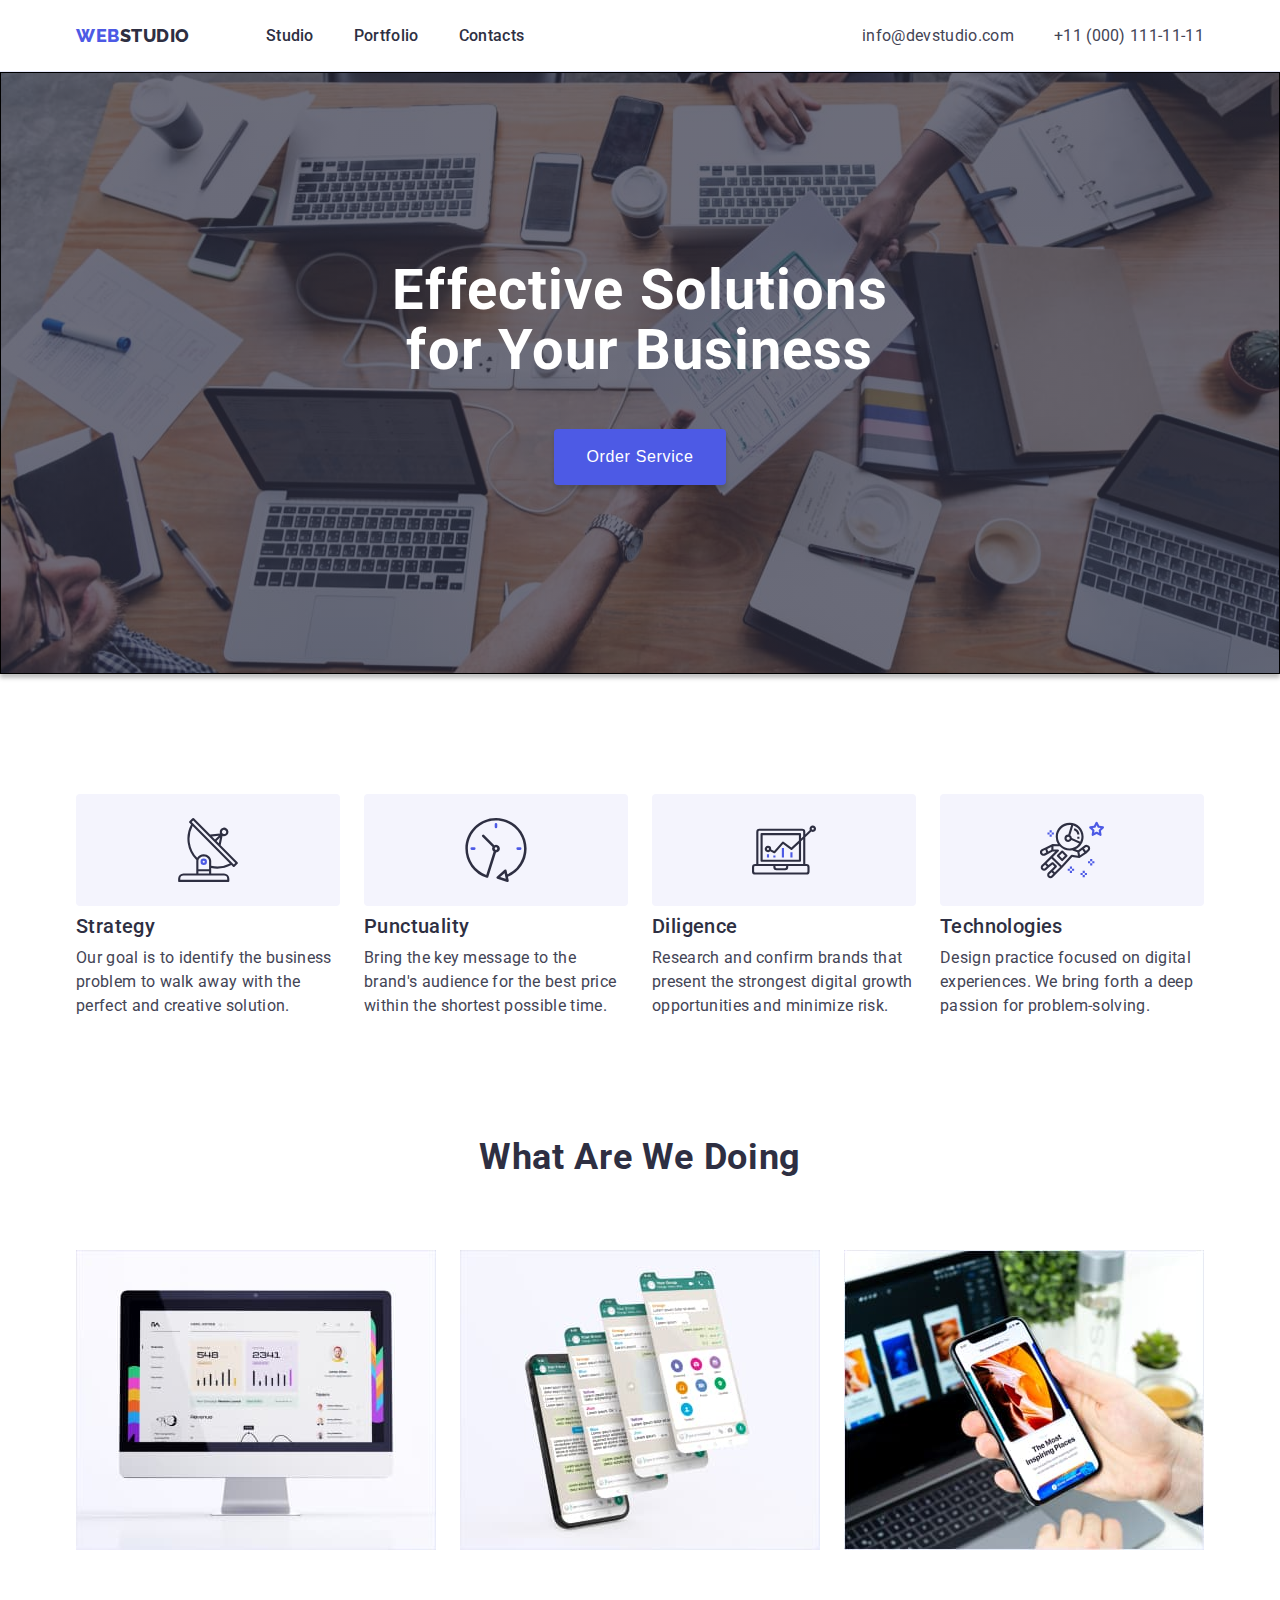
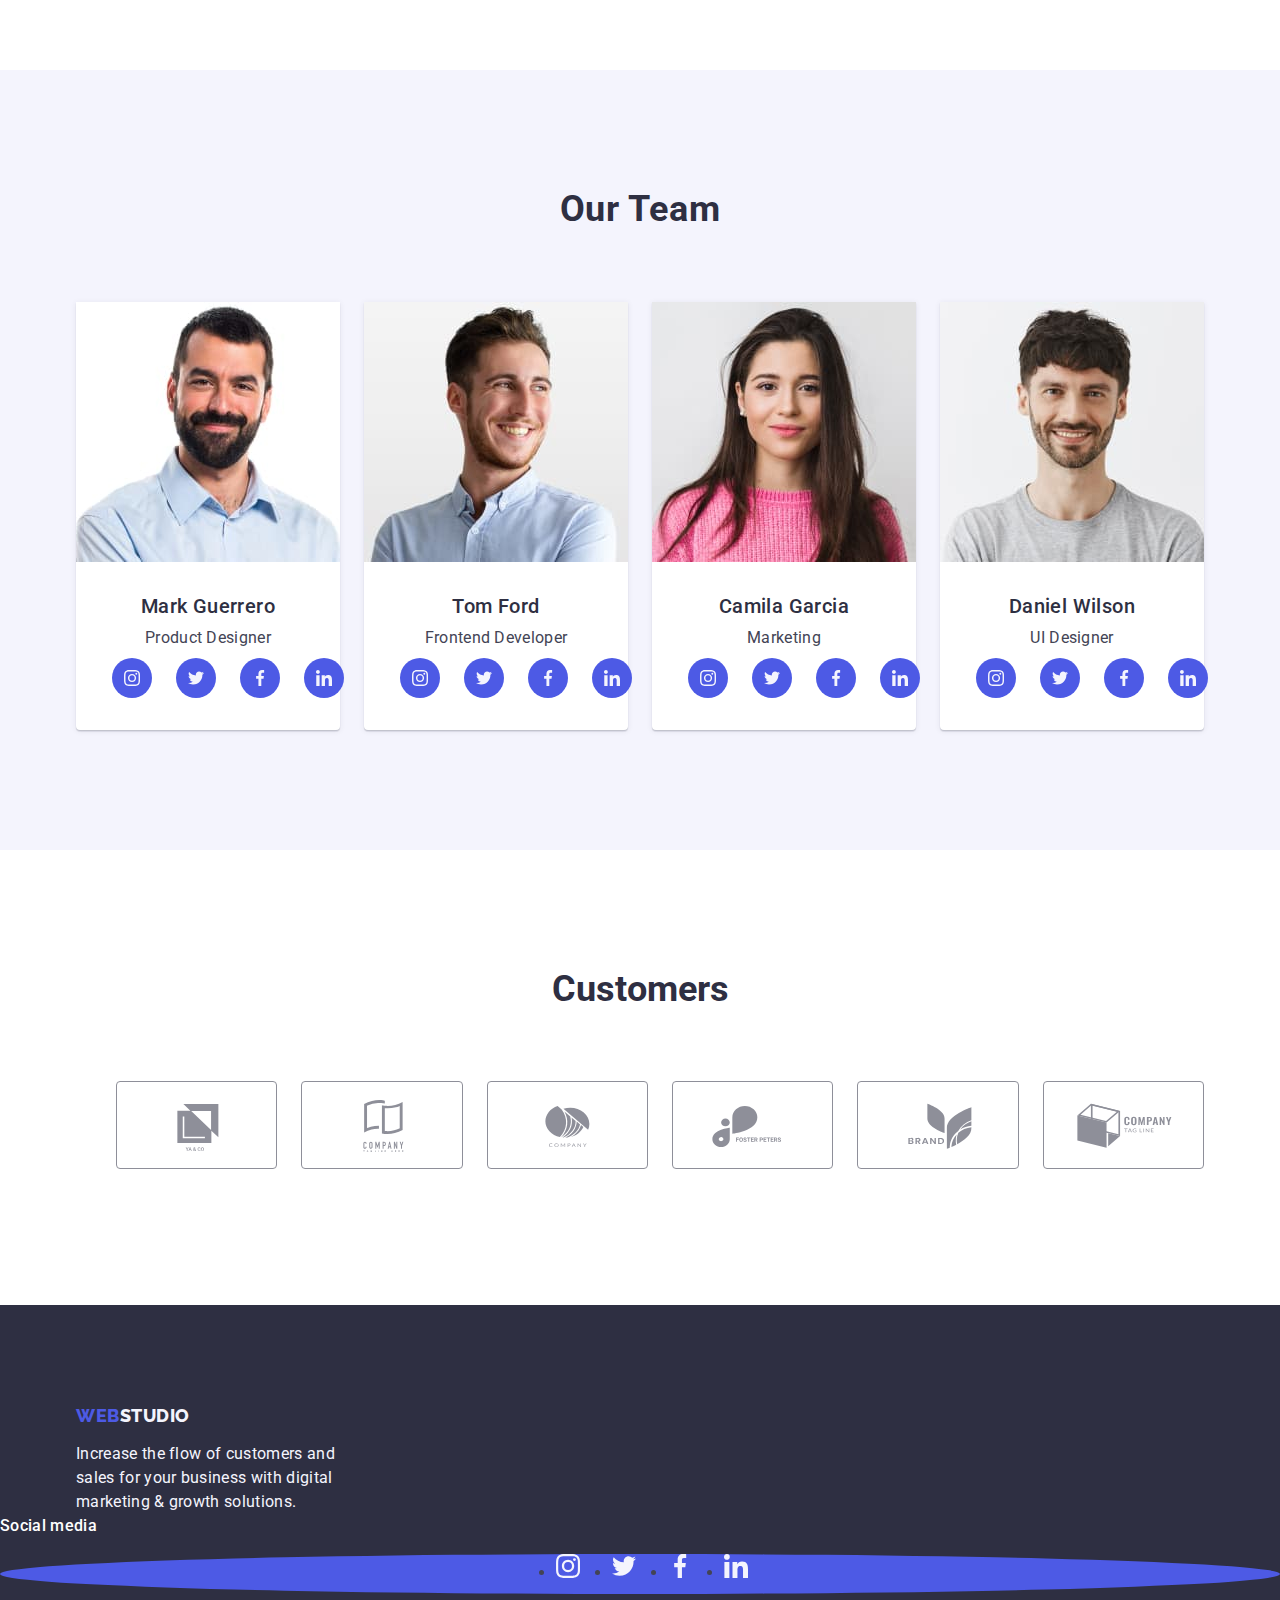
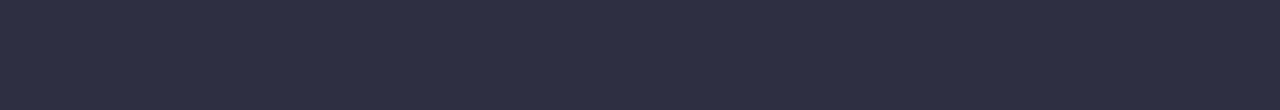
==== index.html @ e54f8798 "upd" ====
<!DOCTYPE html>
<html lang="en">
  <head>
    <meta charset="UTF-8" />
    <meta http-equiv="X-UA-Compatible" content="IE=edge" />
    <meta name="viewport" content="width=device-width, initial-scale=1.0" />
    <title>Document</title>
    <link rel="preconnect" href="https://fonts.googleapis.com" />
    <link rel="preconnect" href="https://fonts.gstatic.com" crossorigin />
    <link
      href="https://fonts.googleapis.com/css2?family=Raleway:wght@800&family=Roboto:wght@400;500;700;900&display=swap"
      rel="stylesheet"
    />
    <!-- Normal -->
    <link
      rel="stylesheet"
      href="https://cdnjs.cloudflare.com/ajax/libs/modern-normalize/1.1.0/modern-normalize.min.css"
    />
    <link rel="stylesheet" href="./css/styles.css" />
  </head>
  <!-- HEADER ! -->
  <body>
    <header class="border-line">
      <div class="header-container container">
        <nav class="nav">
          <a class="logotype link" href="./index.html"
            >Web<span class="addlogocolor">Studio</span></a
          >

          <ul class="list nav-list">
            <li class="menu-item">
              <a class="link item" href="./index.html">Studio</a>
            </li>
            <li class="menu-item">
              <a class="link item" href="./portfolio.html">Portfolio</a>
            </li>
            <li class="menu-item"><a class="link item" href="">Contacts</a></li>
          </ul>
        </nav>

        <address class="adress-list">
          <ul class="list header-contact">
            <li>
              <a href="mailto:info@devstudio.com" class="contact-list link">
                info@devstudio.com</a
              >
            </li>
            <li>
              <a href="tel:+110001111111" class="contact-list link">
                +11 (000) 111-11-11</a
              >
            </li>
          </ul>
        </address>
      </div>
    </header>
<!-- HERO -->
    <main>
      <section class="hero hero-section">
        <div class="container">
          <h1 class="title">Effective Solutions for Your Business</h1>
          <button class="btn-link" type="button">Order Service</button>
        </div>
      </section>

      <section class="section">
        <div class="container">
          <h2 hidden class="peculiarities">Особливості</h2>
          <ul class="list four-text">
            <li class="content-list-item">
              <div class="pecu-icon">
                <svg width="64" height="64">
                  <use href="./images/icons.svg#icon-antenna"></use>
                </svg>
              </div>
              <h3 class="content">Strategy</h3>
              <p class="information-content">
                Our goal is to identify the business problem to walk away with
                the perfect and creative solution.
              </p>
            </li>
            <li class="content-list-item">
              <div class="pecu-icon">
                <svg width="64" height="64">
                  <use href="./images/icons.svg#icon-clock"></use>
                </svg>
              </div>
              <h3 class="content">Punctuality</h3>
              <p class="information-content">
                Bring the key message to the brand's audience for the best price
                within the shortest possible time.
              </p>
            </li>
            <li class="content-list-item">
              <div class="pecu-icon">
                <svg width="64" height="64">
                  <use href="./images/icons.svg#icon-diagram"></use>
                </svg>
              </div>
              <h3 class="content">Diligence</h3>
              <p class="information-content">
                Research and confirm brands that present the strongest digital
                growth opportunities and minimize risk.
              </p>
            </li>
            <li class="content-list-item">
              <div class="pecu-icon">
                <svg width="64" height="64">
                  <use href="./images/icons.svg#icon-astronaut"></use>
                </svg>
              </div>
              <h3 class="content">Technologies</h3>
              <p class="information-content">
                Design practice focused on digital experiences. We bring forth a
                deep passion for problem-solving.
              </p>
            </li>
          </ul>
        </div>
      </section>
      <section class="section what-section">
        <div class="container">
          <h2 class="addheader">What are we doing</h2>
          <ul class="list images-what">
            <li class="what-content">
              <img
                src="./images/photo1.jpg"
                width="360"
                height="300"
                alt="Computer"
              />
            </li>
            <li class="what-content">
              <img
                src="./images/photo2.jpg"
                alt="Phone"
                width="360"
                height="300"
              />
            </li>

            <li class="what-content">
              <img
                src="./images/photo3.jpg"
                alt="Notebook"
                width="360"
                height="300"
              />
            </li>
          </ul>
        </div>
      </section>
<!-- TEAM MEMBERS -->
      <section class="team-back section">
        <div class="container">
          <h2 class="addheader-team">Our Team</h2>
          <ul class="list back">
            <li class="back-white">
              <img
                src="./images/markguerrero.jpg"
                alt="Mark Guerrero"
                width="264"
                height="260"
              />
              <div class="team-content">
                <h3 class="ourteam-content">Mark Guerrero</h3>
                <p class="work-content">Product Designer</p>
                <ul class="socials">
                <li class="socials-item">
                  <a class="socials-link link" href="" aria-label="instagram icon">
                  <svg class="socials-icon" width="16" height="16">
                    <use href="./images/icons.svg#icon-instagram"></use>
                  </svg>
                  </a></li>
                <li class="socials-item">
                  <a class="socials-link link" href="" aria-label="twitter-icon">
                  <svg class="socials-icon" width="16" height="16">
                    <use href="./images/icons.svg#icon-twitter"></use>
                  </svg>
                </a></li>

                <li class="socials-item">
                  <a class="socials-link link" href="" aria-label="facebook-icon">
                  <svg class="socials-icon" width="16" height="16">
                    <use href="./images/icons.svg#icon-facebook"></use>
                  </svg>
                </a></li>

                <li class="socials-item">
                  <a class="socials-link link" href="" aria-label="linkedin-icon">
                  <svg class="socials-icon" width="16" height="16">
                    <use href="./images/icons.svg#icon-linkedin"></use>
                  </svg>
                </a></li>
                
                </ul>
              </div>
            </li>

            <li class="back-white">
              <img
                src="./images/tomford.jpg"
                alt="Tom Ford"
                width="264"
                height="260"
              />
              <div class="team-content">
                <h3 class="ourteam-content">Tom Ford</h3>
                <p class="work-content">Frontend Developer</p>
                <ul class="socials">
                  <li class="socials-item">
                    <a class="socials-link link" href="" aria-label="instagram icon">
                    <svg class="socials-icon" width="16" height="16">
                      <use href="./images/icons.svg#icon-instagram"></use>
                    </svg>
                    </a></li>
                  <li class="socials-item">
                    <a class="socials-link link" href="" aria-label="twitter-icon">
                    <svg class="socials-icon" width="16" height="16">
                      <use href="../images/icons.svg#icon-twitter"></use>
                    </svg>
                  </a></li>
  
                  <li class="socials-item">
                    <a class="socials-link link" href="" aria-label="facebook-icon">
                    <svg class="socials-icon" width="16" height="16">
                      <use href="./images/icons.svg#icon-facebook"></use>
                    </svg>
                  </a></li>
  
                  <li class="socials-item">
                    <a class="socials-link link" href="" aria-label="linkedin-icon">
                    <svg class="socials-icon" width="16" height="16">
                      <use href="./images/icons.svg#icon-linkedin"></use>
                    </svg>
                  </a></li>
                  
                  </ul>
              </div>
            </li>
            <li class="back-white">
              <img
                src="./images/camilagarcia.jpg"
                alt="Camila Garcia"
                width="264"
                height="260"
              />
              <div class="team-content">
                <h3 class="ourteam-content">Camila Garcia</h3>
                <p class="work-content">Marketing</p>
                <ul class="socials">
                  <li class="socials-item">
                    <a class="socials-link link" href="" aria-label="instagram icon">
                    <svg class="socials-icon" width="16" height="16">
                      <use href="./images/icons.svg#icon-instagram"></use>
                    </svg>
                    </a></li>
                  <li class="socials-item">
                    <a class="socials-link link" href="" aria-label="twitter-icon">
                    <svg class="socials-icon" width="16" height="16">
                      <use href="./images/icons.svg#icon-twitter"></use>
                    </svg>
                  </a></li>
  
                  <li class="socials-item">
                    <a class="socials-link link" href="" aria-label="facebook-icon">
                    <svg class="socials-icon" width="16" height="16">
                      <use href="./images/icons.svg#icon-facebook"></use>
                    </svg>
                  </a></li>
  
                  <li class="socials-item">
                    <a class="socials-link link" href="" aria-label="linkedin-icon">
                    <svg class="socials-icon" width="16" height="16">
                      <use href="./images/icons.svg#icon-linkedin"></use>
                    </svg>
                  </a></li>
                  
                  </ul>
              </div>
            </li>

            <li class="back-white">
              <img
                src="./images/danielwilson.jpg"
                alt="Daniel Wilson"
                width="264"
                height="260"
              />
              <div class="team-content">
                <h3 class="ourteam-content">Daniel Wilson</h3>
                <p class="work-content">UI Designer</p>
                <ul class="socials">
                  <li class="socials-item">
                    <a class="socials-link link" href="" aria-label="instagram icon">
                    <svg class="socials-icon" width="16" height="16">
                      <use href="./images/icons.svg#icon-instagram"></use>
                    </svg>
                    </a></li>
                  <li class="socials-item">
                    <a class="socials-link link" href="" aria-label="twitter-icon">
                    <svg class="socials-icon" width="16" height="16">
                      <use href="./images/icons.svg#icon-twitter"></use>
                    </svg>
                  </a></li>
  
                  <li class="socials-item">
                    <a class="socials-link link" href="" aria-label="facebook-icon">
                    <svg class="socials-icon" width="16" height="16">
                      <use href="./images/icons.svg#icon-facebook"></use>
                    </svg>
                  </a></li>
  
                  <li class="socials-item">
                    <a class="socials-link link" href="" aria-label="linkedin-icon">
                    <svg class="socials-icon" width="16" height="16">
                      <use href="./images/icons.svg#icon-linkedin"></use>
                    </svg>
                  </a></li>
                  
                  </ul>
              </div>
            </li>
          </ul>
        </div>
      </section>
      <section class="section">
<div class="container">
<h2 class="cust-content">Customers</h2>
<ul class="cust-clients">
  <li class="cust-list">
    <a class="cust-link" href="">
      <svg class="cust-svg" width="104" height="56">
        <use href="./images/icons.svg#icon-Logo"></use>
      </svg>
    </a>
  </li>

  <li class="cust-list">
    <a class="cust-link" href="">
      <svg class="cust-svg" width="104" height="56">
        <use href="./images/icons.svg#icon-Logo-1"></use>
      </svg>
    </a>
  </li>

  <li class="cust-list">
    <a class="cust-link" href="">
      <svg class="cust-svg" width="104" height="56">
        <use href="./images/icons.svg#icon-Logo-2"></use>
      </svg>
    </a>
  </li>

  <li class="cust-list">
    <a class="cust-link" href="">
      <svg class="cust-svg" width="104" height="56">
        <use href="./images/icons.svg#icon-Logo-3"></use>
      </svg>
    </a>
  </li>

  <li class="cust-list">
    <a class="cust-link" href="">
      <svg class="cust-svg" width="104" height="56">
        <use href="./images/icons.svg#icon-Logo-4"></use>
      </svg>
    </a>
  </li>

  <li class="cust-list">
    <a class="cust-link" href="">
      <svg class="cust-svg" width="104" height="56">
        <use href="./images/icons.svg#icon-Logo-5"></use>
      </svg>
    </a>
  </li>



</ul>

</div>
      </section>
    </main>
    <footer class="background-color section">
      <div class="footer container">
        <a class="footer-link link" href="./index.html"
          >Web<span class="footer-backcolor">Studio</span></a
        >
        <p class="footer-text">
          Increase the flow of customers and sales for your business with
          digital marketing & growth solutions.
        </p>
      
      </div>
      <div>
        <p class="footer-social">Social media</p>
        <ul class="footer-icons-list">
          <li class="footer-icons">
            <a href="footer-icons-link"></a>
            <svg class="footer-svg" width="24" height="24">
              <use href="./images/icons.svg#icon-instagram"></use>
            </svg>
          </li>

          <li class="footer-icons">
            <a href="footer-icons-link"></a>
            <svg class="footer-svg" width="24" height="24">
              <use href="./images/icons.svg#icon-twitter"></use>
            </svg>
          </li>

          <li class="footer-icons">
            <a href="footer-icons-link"></a>
            <svg class="footer-svg" width="24" height="24">
              <use href="./images/icons.svg#icon-facebook"></use>
            </svg>
          </li>

          <li class="footer-icons">
            <a href="footer-icons-link"></a>
            <svg class="footer-svg" width="24" height="24">
              <use href="./images/icons.svg#icon-linkedin"></use>
            </svg>
          </li>


        </ul>
      </div>
    </footer>
  </body>
</html>
---- css/styles.css ----
:root {
  --primary-text-color: #434455;
  --secondary-text-color: #4d5ae5;
  --tittle-text-color: #2e2f42;
  --accent-color: #404bbf;
  --background-color: #ffffff;
  --background-dop-color: #f4f4fd;
  --borders: #e7e9fc;
  --customers: #afb1b8;
}
/* Reset styles */
h1,
h2,
h3,
h4,
h5,
h6,
p {
  margin-top: 0;
  margin-bottom: 0;
}
.container {
  width: 1158px;
  margin-left: auto;
  margin-right: auto;

  /* outline: 2px solid orange;
    outline-offset: -2px; */
  padding-left: 15px;
  padding-right: 15px;
}

.list {
  list-style: none;
  margin: 0;
  padding: 0;
}
/* Reset end */

/* HEADER ! ! ! */

.border-line {
  height: 72px;
  border-bottom: 1px solid var(--borders);
  box-shadow: 0px 2px 1px rgba(46, 47, 66, 0.08), 0px 1px 1px rgba(46, 47, 66, 0.16), 0px 1px 6px rgba(46, 47, 66, 0.08);
}
.adress-list {
  font-style: normal;
  margin-left: auto;
}

.header-contact {
  display: flex;
  gap: 40px;
}

.list:hover,
.list:focus {
  color: var(--accent-color);
}
.item:hover,
.item:focus {
  color: var(--accent-color);
}

.link {
  text-decoration: none;
}

.contact-list:hover,
.contact-list:focus {
  color: var(--accent-color);
}

.logotype {
  font-family: 'Raleway', sans-serif;
  font-weight: 800;
  font-size: 18px;
  line-height: 1.17;
  display: flex;
  align-items: center;
  letter-spacing: 0.03em;
  text-transform: uppercase;
  color: var(--secondary-text-color);
  margin-left: auto;
  margin-right: 76px;
}

.nav {
  display: flex;
  align-items: center;
}
.nav-list {
  display: flex;
  /* gap: 40px; */
}
.addlogocolor {
  font-family: 'Raleway', sans-serif;
  font-weight: 800;
  font-size: 18px;
  line-height: 1.17;
  display: flex;
  align-items: center;
  letter-spacing: 0.03em;
  text-transform: uppercase;
  color: var(--tittle-text-color);
}

.menu-item:not(:last-child) {
  margin-right: 40px;
}

.item {
  display: block;
  padding-top: 24px;
  padding-bottom: 24px;

  font-family: 'Roboto', sans-serif;
  font-weight: 500;
  font-size: 16px;
  line-height: 1.5;
  letter-spacing: 0.02em;
  color: var(--tittle-text-color);
}
.contact-list {
  display: block;
  padding-top: 24px;
  padding-bottom: 24px;

  font-family: 'Roboto', sans-serif;
  font-style: normal;
  font-weight: 400;
  font-size: 16px;
  line-height: 1.5;
  letter-spacing: 0.02em;
  color: var(--primary-text-color);
}

.header-container {
  display: flex;
  align-items: center;
}

/* HEROOO! ! !  */

.section {
  padding-top: 120px;
  padding-bottom: 120px;
}

body {
  font-family: 'Roboto', sans-serif;
  color: var(--primary-text-color);
  background-color: var(--background-color);
}
.hero-section {
   
}
.hero {
  /* padding-bottom: 188px;
  padding-top: 188px; */
  padding: 188px 0;
  background-color: var(--tittle-text-color);
  border: 1px solid #000000;
  box-shadow: 0px 4px 4px rgba(0, 0, 0, 0.25);


  background-size: cover;
  background-position: center;
  background-repeat: no-repeat;
  max-width: 1440px;
  margin-left: auto;
  margin-right: auto;
  background: linear-gradient(rgba(46, 47, 66, 0.7), rgba(46, 47, 66, 0.7))
,
url(../images/people-office.jpg);
}

.title {
  font-size: 56px;
  line-height: 1.07;
  letter-spacing: 0.02em;

  color: var(--background-color);
  text-align: center;
  max-width: 496px;
  margin-left: auto;
  margin-right: auto;
  /* padding-top: 188px; */
  margin-bottom: 48px;
}
.btn-link {
  font-family: sans-serif;
  font-weight: 500;
  font-size: 16px;
  line-height: 1.5;
  display: block;
  align-items: center;
  letter-spacing: 0.04em;
  color: var(--background-color);
  background: var(--secondary-text-color);
  box-shadow: 0px 4px 4px rgba(0, 0, 0, 0.15);
  border-radius: 4px;
  padding: 16px 32px;
  margin-left: auto;
  margin-right: auto;
  margin-top: 48px;
  height: 56px;
  border: none;
  min-width: 169px;
}

.btn-link:hover,
.btn-link:focus {
  background: var(--accent-color);
}
.btn-link {
  cursor: pointer;
}
/* SECTION ОСОБЛИВОСТІ */
.pecu-icon{
  display: flex;
  align-items: center;
  justify-content: center;
  height: 112px;
  background-color: var(--background-dop-color);
  border-radius: 4px;
  margin-bottom: 8px;
}
img {
  display: block;
}
.content {
  font-family: 'Roboto';
  font-weight: 500;
  font-size: 20px;
  line-height: 1.2;
  letter-spacing: 0.02em;
  color: var(--tittle-text-color);
  margin-bottom: 8px;
}
.four-text {
  display: flex;
  gap: 24px;
}
.information-content {
  font-family: 'Roboto';
  font-weight: 400;
  font-size: 16px;
  line-height: 1.5;
  letter-spacing: 0.02em;
  color: var(--primary-text-color);
}

/* HEADER 2 ! ! ! !  */
.what-section {
  padding-top: 0;
}

.addheader {
  font-family: 'Roboto';
  font-size: 36px;
  line-height: 1.11;
  text-align: center;
  letter-spacing: 0.02em;
  text-transform: capitalize;
  color: var(--tittle-text-color);
  margin-bottom: 72px;
}
.content-list-item {
  flex-basis: calc((100% - 72px) / 4);
}
.what-content {
  flex-basis: calc((100% - 48px) / 3);
}
.images-what {
  display: flex;
  gap: 24px;
  margin-top: 72px;
}

.addheader-team {
  font-family: 'Roboto';
  font-size: 36px;
  line-height: 1.11;
  text-align: center;
  letter-spacing: 0.02em;
  text-transform: capitalize;
  color: var(--tittle-text-color);
  background-color: var(--background-dop-color);
  margin-bottom: 72px;
}
/* OUR TEAM */
.team-back {
  background: var(--background-dop-color);
}
.back {
  gap: 24px;
  display: flex;
  margin-top: 72px;
}
.back-white {
  width: calc((100% - 72px) / 4);
  box-shadow: 0px 1px 6px rgba(46, 47, 66, 0.08),
    0px 1px 1px rgba(46, 47, 66, 0.16), 0px 2px 1px rgba(46, 47, 66, 0.08);
  border-radius: 0px 0px 4px 4px;
  background-color: var(--background-color);
  text-align: center;
}
.photo-back {
  background-color: var(--background-color);
}
.ourteam-content {
  font-family: 'Roboto';
  font-weight: 500;
  font-size: 20px;
  line-height: 1.2;
  align-items: left;
  letter-spacing: 0.02em;
  color: var(--tittle-text-color);
  margin-bottom: 8px;
  text-align: center;
}

.team-content {

  padding: 32px 0;
  border-radius: 0px 0px 4px 4px;
}

.work-content {
  font-family: 'Roboto';
  font-size: 16px;
  line-height: 1.5;
  text-align: left;
  letter-spacing: 0.02em;
  color: var(--primary-text-color);

  text-align: center;
  margin-bottom: 8px;
}
.socials{
  display: flex;
  justify-content: center;
  gap: 24px;
  list-style: none;
}
.social-items{
  width: 40px;
  height: 40px;
}
.social-icons{
  width: 16px;
  height: 16px;
}
.socials-link{
  display: flex;
  width: 40px;
  height: 40px;

  background-color: var(--secondary-text-color);
  border-radius: 50%;
  justify-content: center;
  align-items: center;
}
.socials-link:hover,
.socials-link:focus{
 background-color: var(--accent-color);
}
.cust-content{
  text-align: center;
  font-size: 36px;
  line-height: 1.1;
  color: var(--tittle-text-color);
  margin-bottom: 72px;
}
.cust-clients{
  list-style: none;
  display: flex;
  gap: 24px;
}
.cust-list{
  width: calc((100% - 120px) / 6);
  height: 88px;
}
.cust-link{
  width: 100%;
  height: 100%;
  border: 1px solid #8e8f99;
  border-radius: 4px;
  display: flex;
  align-items: center;
  justify-content: center;
  color: var(--customers);
}
.cust-link:hover{
  border-color: #404bbf;
  color: #404bbf;
}
.cust-link:focus{
  border-color: #404bbf;
  color: #404bbf;
}
.cust-svg{
  fill: currentColor;
}

/* FOOTER */
.footer {
  /* display: flex;
  align-items: baseline;
  margin-right: 120px; */
  margin-top: 0;
  margin-bottom: 0;
}
.footer-link {
  display: inline-block;
  font-family: 'Raleway', sans-serif;
  font-weight: 800;
  font-size: 18px;
  line-height: 1.17;
  /* display: flex; */
  align-items: center;
  letter-spacing: 0.03em;
  text-transform: uppercase;
  color: var(--secondary-text-color);
  margin-bottom: 16px;
}
.footer-text {
  width: 264px;
  font-family: 'Roboto';
  font-size: 16px;
  line-height: 1.5;
  letter-spacing: 0.02em;
  color: var(--background-dop-color);
}
.footer-backcolor {
  color: var(--background-dop-color);
}
.background-color {
  margin-top: 0;
  margin-bottom: 0;
  padding-top: 100px;
  padding-bottom: 100px;
  background: var(--tittle-text-color);
}

.section-portfolio {
  padding-top: 96px;
  padding-bottom: 120px;
}
.portfolio-cards {
  display: flex;
  flex-wrap: wrap;
  column-gap: 24px;
  row-gap: 48px;
}
.portfolio-h {
  background-color: var(--background-color);
}
.btn-portfolio {
  color: var(--secondary-text-color);
  font-family: 'Roboto', sans-serif;
  font-style: normal;
  font-weight: 500;
  font-size: 16px;
  line-height: 1.5;
  letter-spacing: 0.04em;
  background-color: var(--background-dop-color);
}
.btn-menu {
  display: flex;
  gap: 24px;
  margin-bottom: 72px;
  align-items: center;
  justify-content: center;
}
.btn-portfolio:hover {
  border: 1px solid transparent;
  color: var(--background-color);
  background-color: var(--accent-color);
}
.btn-portfolio:focus {
  color: var(--background-color);
  background-color: var(--accent-color);
  border: 1px solid transparent;
}
.btn-portfolio {
  border-radius: 4px;
  border: 1px solid var(--borders);
  cursor: pointer;
  padding-top: 12px;
  padding-right: 24px;
  padding-left: 24px;
  padding-bottom: 12px;
}
.content-portfolio {
  color: var(--tittle-text-color);
  font-family: 'Roboto', sans-serif;
  font-weight: 500;
  font-size: 20px;
  line-height: 1.2;
  letter-spacing: 0.02em;

  margin-bottom: 8px;
}
.features {
  font-family: 'Roboto';
  font-size: 16px;
  line-height: 1.5;
  letter-spacing: 0.02em;
  color: var(--primary-text-color);
}

.cards-list {
  width: calc((100% - 48px) / 3);
}

.portfolio-cont {
  padding: 32px 16px;
  border: 1px solid var(--borders);
  border-top: none;
}
.footer-social{
  font-weight: 500;
  font-size: 16px;
  line-height: 1.5;
  letter-spacing: 0.02em;
  color: var(--background-color);
  margin-bottom: 16px;
}
.footer-icons-list{
  display: flex;
  gap: 16px;
}
.footer-icons{
  width: 40px;
  height: 40px;

}
.footer-icons-list{
  width: 100%;
  height: 100%;
  background-color: var(--secondary-text-color);
  border-radius: 50%;
  display: flex;
  align-items: center;
  justify-content: center;

}

.footer-icons-link:hover
.footer-icons-link:focus{
  background-color: #31d0aa;
}
.footer-svg{
  fill: var(--background-dop-color);
}
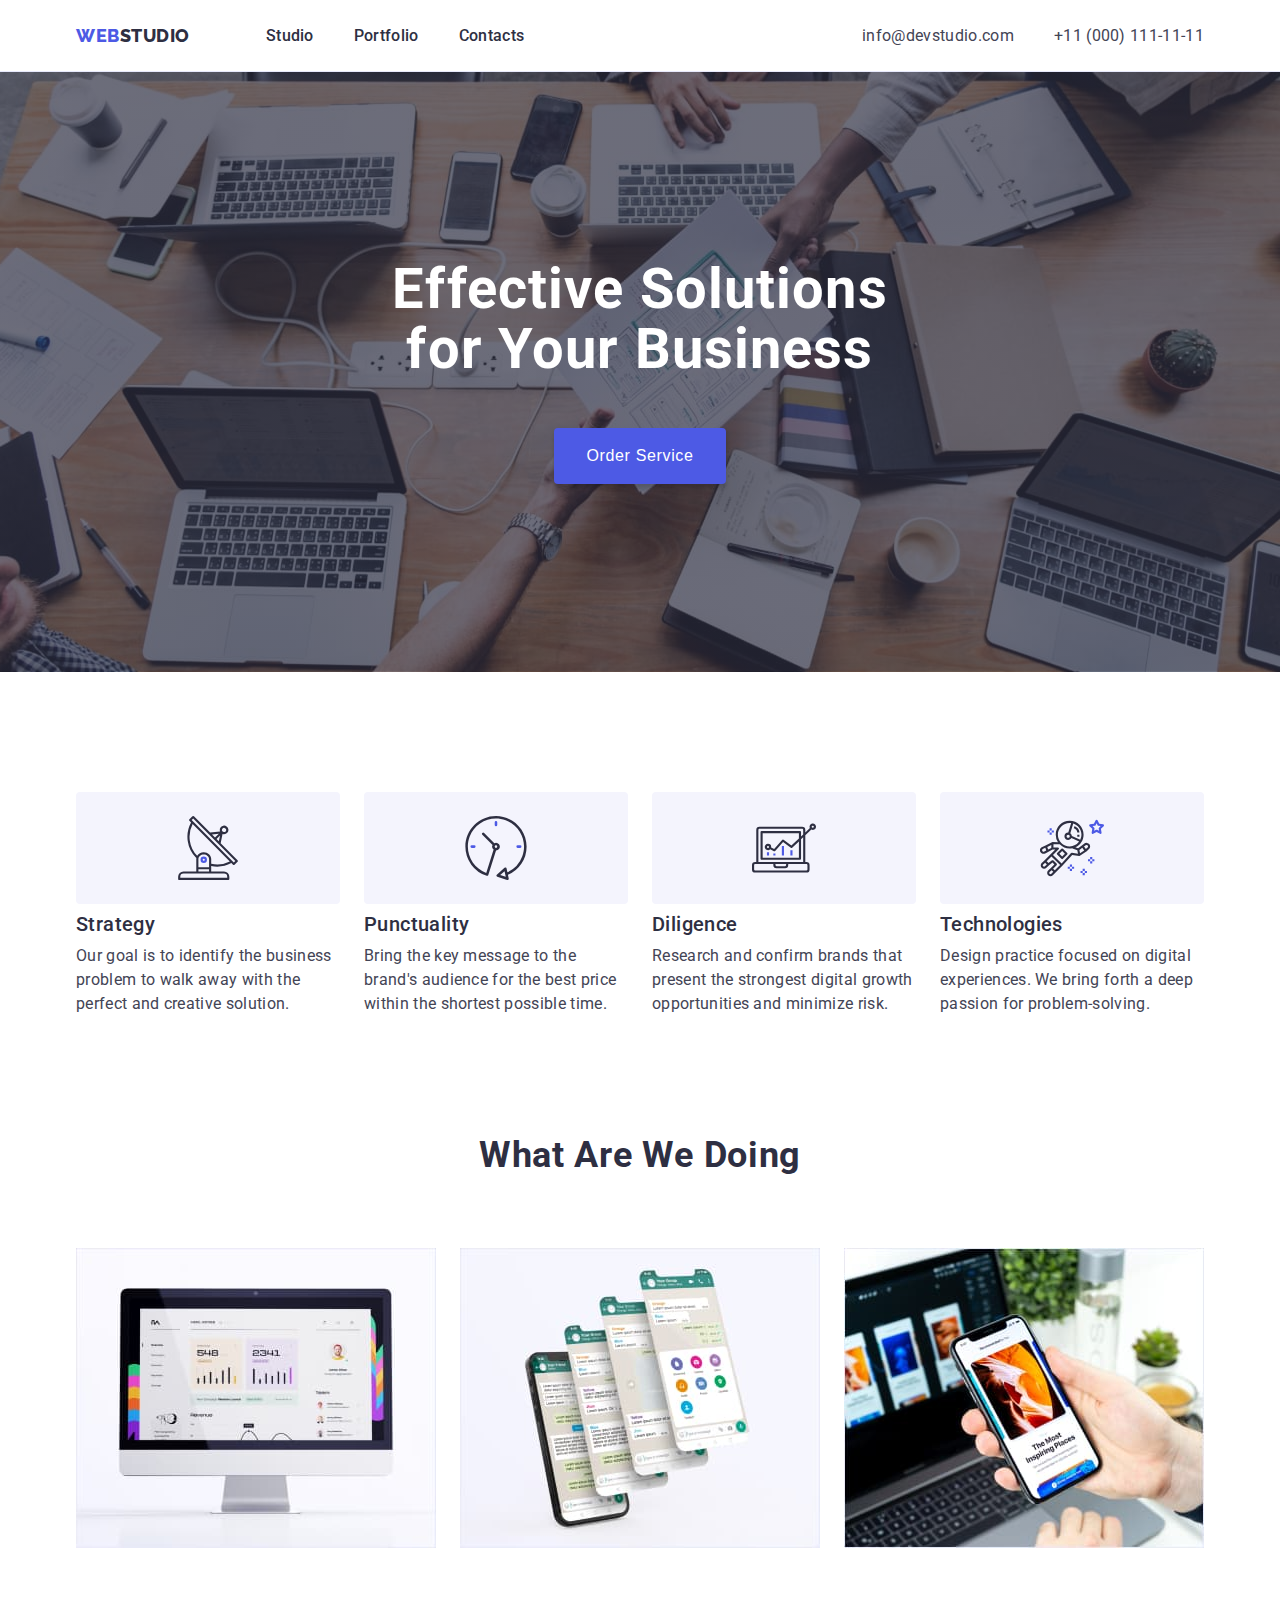
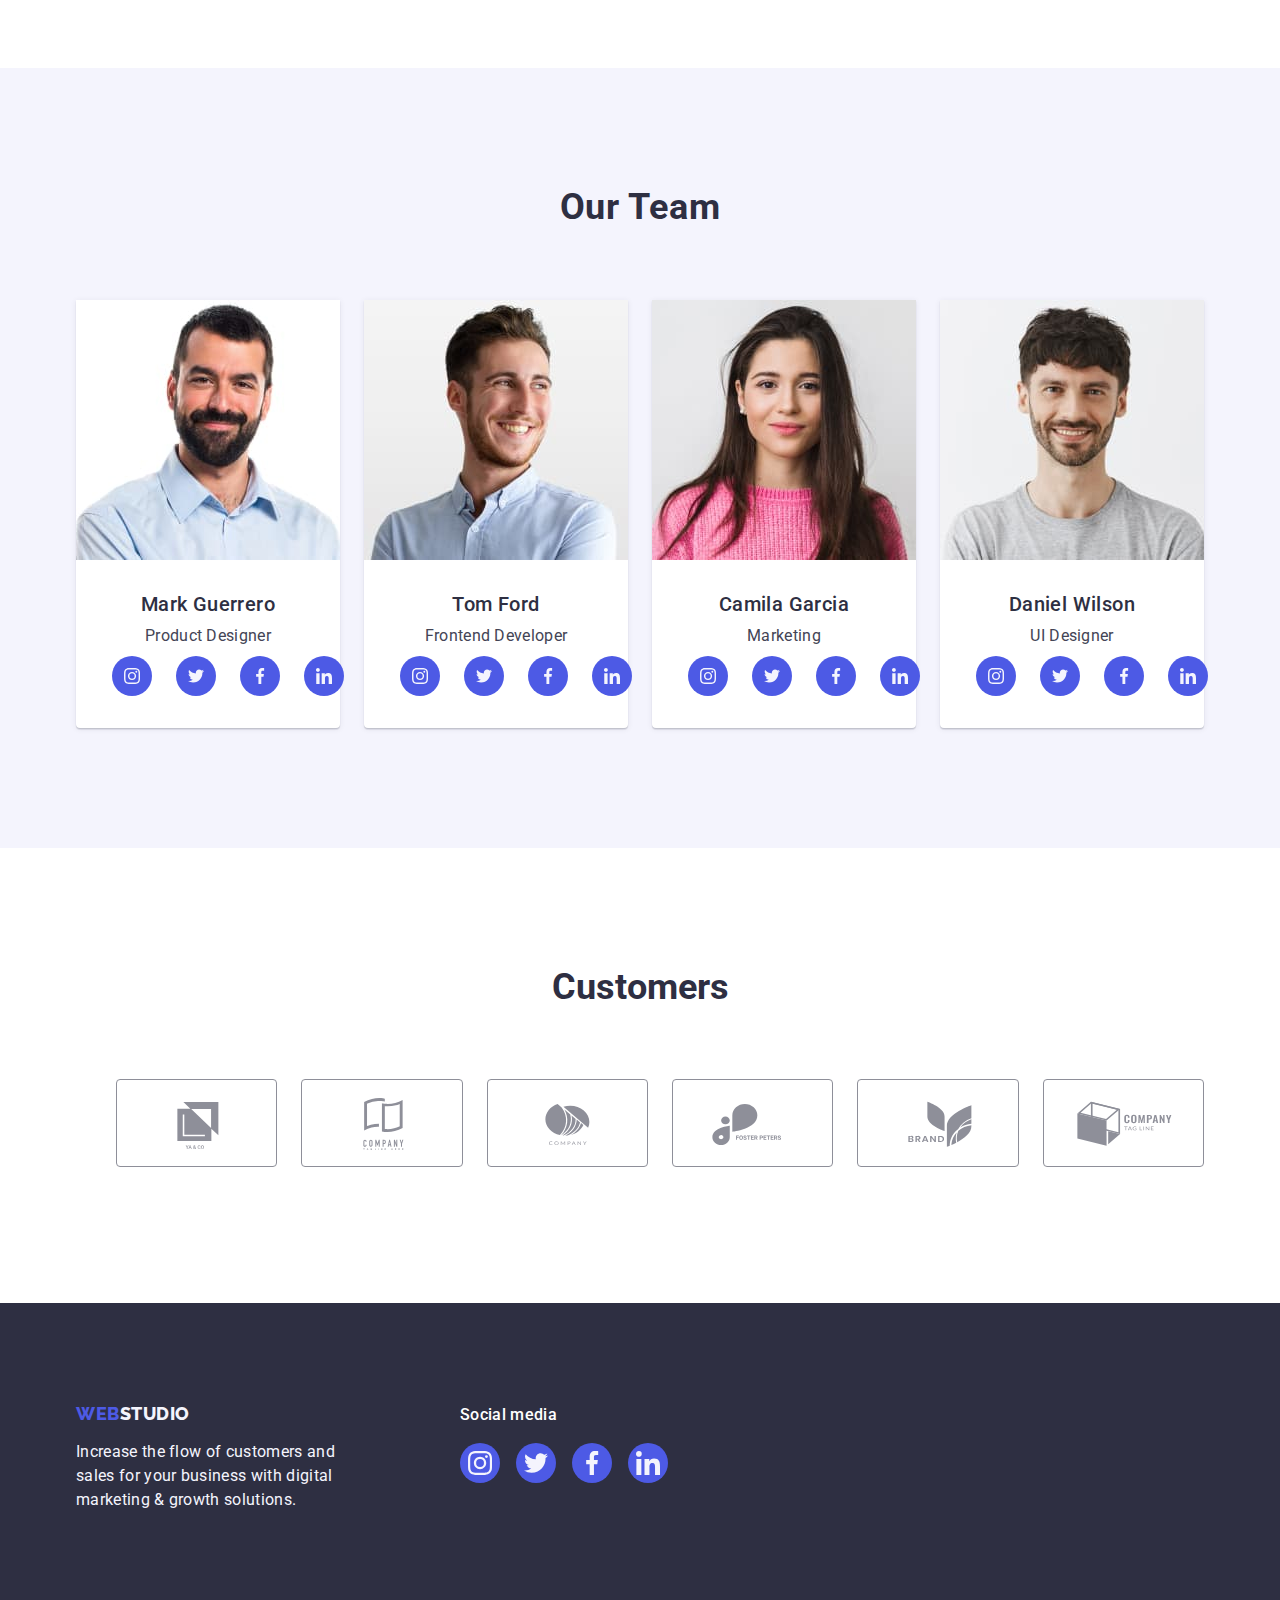
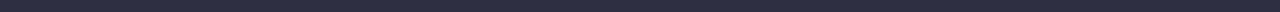
==== commit 022e0e79: "upd" ====
--- a/index.html
+++ b/index.html
@@ -62,7 +62,7 @@
           <button class="btn-link" type="button">Order Service</button>
         </div>
       </section>
-
+<!-- SECTION 2 ! ! ! -->
       <section class="section">
         <div class="container">
           <h2 hidden class="peculiarities">Особливості</h2>
@@ -70,7 +70,7 @@
             <li class="content-list-item">
               <div class="pecu-icon">
                 <svg width="64" height="64">
-                  <use href="./images/icons.svg#icon-antenna"></use>
+                  <use href="./images/icon.svg#icon-antenna"></use>
                 </svg>
               </div>
               <h3 class="content">Strategy</h3>
@@ -82,7 +82,7 @@
             <li class="content-list-item">
               <div class="pecu-icon">
                 <svg width="64" height="64">
-                  <use href="./images/icons.svg#icon-clock"></use>
+                  <use href="./images/icon.svg#icon-clock"></use>
                 </svg>
               </div>
               <h3 class="content">Punctuality</h3>
@@ -94,7 +94,7 @@
             <li class="content-list-item">
               <div class="pecu-icon">
                 <svg width="64" height="64">
-                  <use href="./images/icons.svg#icon-diagram"></use>
+                  <use href="./images/icon.svg#icon-diagram"></use>
                 </svg>
               </div>
               <h3 class="content">Diligence</h3>
@@ -106,7 +106,7 @@
             <li class="content-list-item">
               <div class="pecu-icon">
                 <svg width="64" height="64">
-                  <use href="./images/icons.svg#icon-astronaut"></use>
+                  <use href="./images/icon.svg#icon-astronaut"></use>
                 </svg>
               </div>
               <h3 class="content">Technologies</h3>
@@ -118,6 +118,7 @@
           </ul>
         </div>
       </section>
+<!-- SECTION 3 ! ! ! -->
       <section class="section what-section">
         <div class="container">
           <h2 class="addheader">What are we doing</h2>
@@ -150,11 +151,11 @@
           </ul>
         </div>
       </section>
-<!-- TEAM MEMBERS -->
+<!-- TEAM MEMBERS  SECTION 4 ! ! !-->
       <section class="team-back section">
         <div class="container">
           <h2 class="addheader-team">Our Team</h2>
-          <ul class="list back">
+          <ul class="list back list">
             <li class="back-white">
               <img
                 src="./images/markguerrero.jpg"
@@ -167,29 +168,41 @@
                 <p class="work-content">Product Designer</p>
                 <ul class="socials">
                 <li class="socials-item">
-                  <a class="socials-link link" href="" aria-label="instagram icon">
+                  <a class="socials-link link" href="https://instagram.com"
+                  target="_blank"
+                  rel="noopener noreferrer"
+                  aria-label="Instagram icon">
                   <svg class="socials-icon" width="16" height="16">
-                    <use href="./images/icons.svg#icon-instagram"></use>
+                    <use href="./images/icon.svg#icon-instagram"></use>
                   </svg>
                   </a></li>
                 <li class="socials-item">
-                  <a class="socials-link link" href="" aria-label="twitter-icon">
+                  <a class="socials-link link" href="https://twitter.com"
+                  target="_blank"
+                  rel="noopener noreferrer"
+                  aria-label="Twitter icon">
                   <svg class="socials-icon" width="16" height="16">
-                    <use href="./images/icons.svg#icon-twitter"></use>
+                    <use href="./images/icon.svg#icon-twitter"></use>
                   </svg>
                 </a></li>
 
                 <li class="socials-item">
-                  <a class="socials-link link" href="" aria-label="facebook-icon">
+                  <a class="socials-link link" href="https://www.facebook.com"
+                  target="_blank"
+                  rel="noopener noreferrer"
+                  aria-label="Twitter icon">
                   <svg class="socials-icon" width="16" height="16">
-                    <use href="./images/icons.svg#icon-facebook"></use>
+                    <use href="./images/icon.svg#icon-facebook"></use>
                   </svg>
                 </a></li>
 
                 <li class="socials-item">
-                  <a class="socials-link link" href="" aria-label="linkedin-icon">
+                  <a class="socials-link link" href="https://www.linkedin.com"
+                  target="_blank"
+                  rel="noopener noreferrer"
+                  aria-label="Twitter icon">
                   <svg class="socials-icon" width="16" height="16">
-                    <use href="./images/icons.svg#icon-linkedin"></use>
+                    <use href="./images/icon.svg#icon-linkedin"></use>
                   </svg>
                 </a></li>
                 
@@ -209,29 +222,41 @@
                 <p class="work-content">Frontend Developer</p>
                 <ul class="socials">
                   <li class="socials-item">
-                    <a class="socials-link link" href="" aria-label="instagram icon">
-                    <svg class="socials-icon" width="16" height="16">
-                      <use href="./images/icons.svg#icon-instagram"></use>
+                    <a class="socials-link link" href="https://instagram.com"
+                    target="_blank"
+                    rel="noopener noreferrer"
+                    aria-label="Instagram icon">
+                    <svg class="socials-icon" width="16" height="16">
+                      <use href="./images/icon.svg#icon-instagram"></use>
                     </svg>
                     </a></li>
                   <li class="socials-item">
-                    <a class="socials-link link" href="" aria-label="twitter-icon">
-                    <svg class="socials-icon" width="16" height="16">
-                      <use href="../images/icons.svg#icon-twitter"></use>
-                    </svg>
-                  </a></li>
-  
-                  <li class="socials-item">
-                    <a class="socials-link link" href="" aria-label="facebook-icon">
-                    <svg class="socials-icon" width="16" height="16">
-                      <use href="./images/icons.svg#icon-facebook"></use>
-                    </svg>
-                  </a></li>
-  
-                  <li class="socials-item">
-                    <a class="socials-link link" href="" aria-label="linkedin-icon">
-                    <svg class="socials-icon" width="16" height="16">
-                      <use href="./images/icons.svg#icon-linkedin"></use>
+                    <a class="socials-link link" href="https://twitter.com"
+                    target="_blank"
+                    rel="noopener noreferrer"
+                    aria-label="Twitter icon">
+                    <svg class="socials-icon" width="16" height="16">
+                      <use href="./images/icon.svg#icon-twitter"></use>
+                    </svg>
+                  </a></li>
+  
+                  <li class="socials-item">
+                    <a class="socials-link link" href="https://www.facebook.com"
+                    target="_blank"
+                    rel="noopener noreferrer"
+                    aria-label="Twitter icon">
+                    <svg class="socials-icon" width="16" height="16">
+                      <use href="./images/icon.svg#icon-facebook"></use>
+                    </svg>
+                  </a></li>
+  
+                  <li class="socials-item">
+                    <a class="socials-link link" href="https://www.linkedin.com"
+                    target="_blank"
+                    rel="noopener noreferrer"
+                    aria-label="Twitter icon">
+                    <svg class="socials-icon" width="16" height="16">
+                      <use href="./images/icon.svg#icon-linkedin"></use>
                     </svg>
                   </a></li>
                   
@@ -250,29 +275,41 @@
                 <p class="work-content">Marketing</p>
                 <ul class="socials">
                   <li class="socials-item">
-                    <a class="socials-link link" href="" aria-label="instagram icon">
-                    <svg class="socials-icon" width="16" height="16">
-                      <use href="./images/icons.svg#icon-instagram"></use>
+                    <a class="socials-link link" href="https://instagram.com"
+                    target="_blank"
+                    rel="noopener noreferrer"
+                    aria-label="Instagram icon">
+                    <svg class="socials-icon" width="16" height="16">
+                      <use href="./images/icon.svg#icon-instagram"></use>
                     </svg>
                     </a></li>
                   <li class="socials-item">
-                    <a class="socials-link link" href="" aria-label="twitter-icon">
-                    <svg class="socials-icon" width="16" height="16">
-                      <use href="./images/icons.svg#icon-twitter"></use>
-                    </svg>
-                  </a></li>
-  
-                  <li class="socials-item">
-                    <a class="socials-link link" href="" aria-label="facebook-icon">
-                    <svg class="socials-icon" width="16" height="16">
-                      <use href="./images/icons.svg#icon-facebook"></use>
-                    </svg>
-                  </a></li>
-  
-                  <li class="socials-item">
-                    <a class="socials-link link" href="" aria-label="linkedin-icon">
-                    <svg class="socials-icon" width="16" height="16">
-                      <use href="./images/icons.svg#icon-linkedin"></use>
+                    <a class="socials-link link" href="https://twitter.com"
+                    target="_blank"
+                    rel="noopener noreferrer"
+                    aria-label="Twitter icon">
+                    <svg class="socials-icon" width="16" height="16">
+                      <use href="./images/icon.svg#icon-twitter"></use>
+                    </svg>
+                  </a></li>
+  
+                  <li class="socials-item">
+                    <a class="socials-link link" href="https://www.facebook.com"
+                    target="_blank"
+                    rel="noopener noreferrer"
+                    aria-label="Twitter icon">
+                    <svg class="socials-icon" width="16" height="16">
+                      <use href="./images/icon.svg#icon-facebook"></use>
+                    </svg>
+                  </a></li>
+  
+                  <li class="socials-item">
+                    <a class="socials-link link" href="https://www.linkedin.com"
+                    target="_blank"
+                    rel="noopener noreferrer"
+                    aria-label="Twitter icon">
+                    <svg class="socials-icon" width="16" height="16">
+                      <use href="./images/icon.svg#icon-linkedin"></use>
                     </svg>
                   </a></li>
                   
@@ -292,29 +329,41 @@
                 <p class="work-content">UI Designer</p>
                 <ul class="socials">
                   <li class="socials-item">
-                    <a class="socials-link link" href="" aria-label="instagram icon">
-                    <svg class="socials-icon" width="16" height="16">
-                      <use href="./images/icons.svg#icon-instagram"></use>
+                    <a class="socials-link link" href="https://instagram.com"
+                    target="_blank"
+                    rel="noopener noreferrer"
+                    aria-label="Instagram icon">
+                    <svg class="socials-icon" width="16" height="16">
+                      <use href="./images/icon.svg#icon-instagram"></use>
                     </svg>
                     </a></li>
                   <li class="socials-item">
-                    <a class="socials-link link" href="" aria-label="twitter-icon">
-                    <svg class="socials-icon" width="16" height="16">
-                      <use href="./images/icons.svg#icon-twitter"></use>
-                    </svg>
-                  </a></li>
-  
-                  <li class="socials-item">
-                    <a class="socials-link link" href="" aria-label="facebook-icon">
-                    <svg class="socials-icon" width="16" height="16">
-                      <use href="./images/icons.svg#icon-facebook"></use>
-                    </svg>
-                  </a></li>
-  
-                  <li class="socials-item">
-                    <a class="socials-link link" href="" aria-label="linkedin-icon">
-                    <svg class="socials-icon" width="16" height="16">
-                      <use href="./images/icons.svg#icon-linkedin"></use>
+                    <a class="socials-link link" href="https://twitter.com"
+                    target="_blank"
+                    rel="noopener noreferrer"
+                    aria-label="Twitter icon">
+                    <svg class="socials-icon" width="16" height="16">
+                      <use href="./images/icon.svg#icon-twitter"></use>
+                    </svg>
+                  </a></li>
+  
+                  <li class="socials-item">
+                    <a class="socials-link link" href="https://www.facebook.com"
+                    target="_blank"
+                    rel="noopener noreferrer"
+                    aria-label="Twitter icon">
+                    <svg class="socials-icon" width="16" height="16">
+                      <use href="./images/icon.svg#icon-facebook"></use>
+                    </svg>
+                  </a></li>
+  
+                  <li class="socials-item">
+                    <a class="socials-link link" href="https://www.linkedin.com"
+                    target="_blank"
+                    rel="noopener noreferrer"
+                    aria-label="Twitter icon">
+                    <svg class="socials-icon" width="16" height="16">
+                      <use href="./images/icon.svg#icon-linkedin"></use>
                     </svg>
                   </a></li>
                   
@@ -324,6 +373,7 @@
           </ul>
         </div>
       </section>
+      <!-- CUSTOMERS ! ! !  SECTION 5 ! ! ! -->
       <section class="section">
 <div class="container">
 <h2 class="cust-content">Customers</h2>
@@ -331,60 +381,58 @@
   <li class="cust-list">
     <a class="cust-link" href="">
       <svg class="cust-svg" width="104" height="56">
-        <use href="./images/icons.svg#icon-Logo"></use>
-      </svg>
-    </a>
-  </li>
-
-  <li class="cust-list">
-    <a class="cust-link" href="">
-      <svg class="cust-svg" width="104" height="56">
-        <use href="./images/icons.svg#icon-Logo-1"></use>
-      </svg>
-    </a>
-  </li>
-
-  <li class="cust-list">
-    <a class="cust-link" href="">
-      <svg class="cust-svg" width="104" height="56">
-        <use href="./images/icons.svg#icon-Logo-2"></use>
-      </svg>
-    </a>
-  </li>
-
-  <li class="cust-list">
-    <a class="cust-link" href="">
-      <svg class="cust-svg" width="104" height="56">
-        <use href="./images/icons.svg#icon-Logo-3"></use>
-      </svg>
-    </a>
-  </li>
-
-  <li class="cust-list">
-    <a class="cust-link" href="">
-      <svg class="cust-svg" width="104" height="56">
-        <use href="./images/icons.svg#icon-Logo-4"></use>
-      </svg>
-    </a>
-  </li>
-
-  <li class="cust-list">
-    <a class="cust-link" href="">
-      <svg class="cust-svg" width="104" height="56">
-        <use href="./images/icons.svg#icon-Logo-5"></use>
-      </svg>
-    </a>
-  </li>
-
-
-
+        <use href="./images/icon.svg#icon-Logo"></use>
+      </svg>
+    </a>
+  </li>
+
+  <li class="cust-list">
+    <a class="cust-link" href="">
+      <svg class="cust-svg" width="104" height="56">
+        <use href="./images/icon.svg#icon-Logo-1"></use>
+      </svg>
+    </a>
+  </li>
+
+  <li class="cust-list">
+    <a class="cust-link" href="">
+      <svg class="cust-svg" width="104" height="56">
+        <use href="./images/icon.svg#icon-Logo-2"></use>
+      </svg>
+    </a>
+  </li>
+
+  <li class="cust-list">
+    <a class="cust-link" href="">
+      <svg class="cust-svg" width="104" height="56">
+        <use href="./images/icon.svg#icon-Logo-3"></use>
+      </svg>
+    </a>
+  </li>
+
+  <li class="cust-list">
+    <a class="cust-link" href="">
+      <svg class="cust-svg" width="104" height="56">
+        <use href="./images/icon.svg#icon-Logo-4"></use>
+      </svg>
+    </a>
+  </li>
+
+  <li class="cust-list">
+    <a class="cust-link" href="">
+      <svg class="cust-svg" width="104" height="56">
+        <use href="./images/icon.svg#icon-Logo-5"></use>
+      </svg>
+    </a>
+  </li>
 </ul>
-
 </div>
       </section>
     </main>
-    <footer class="background-color section">
-      <div class="footer container">
+     <!-- FOOTER ! ! ! ! ! ! ! ! ! ! ! -->
+    <footer class="footer">
+      <div class="footer-section container">
+        <div>
         <a class="footer-link link" href="./index.html"
           >Web<span class="footer-backcolor">Studio</span></a
         >
@@ -392,41 +440,53 @@
           Increase the flow of customers and sales for your business with
           digital marketing & growth solutions.
         </p>
-      
       </div>
+  
       <div>
         <p class="footer-social">Social media</p>
         <ul class="footer-icons-list">
-          <li class="footer-icons">
-            <a href="footer-icons-link"></a>
-            <svg class="footer-svg" width="24" height="24">
-              <use href="./images/icons.svg#icon-instagram"></use>
-            </svg>
+          <li class="footer-icons list">
+            <a class="footer-icons-link link" href="https://www.instagram.com/"
+            target="_blank"
+            rel="noopener noreferrer">
+              <svg class="footer-svg" width="24" height="24">
+                <use href="./images/icon.svg#icon-instagram"></use>
+              </svg>
+            </a>
           </li>
 
-          <li class="footer-icons">
-            <a href="footer-icons-link"></a>
-            <svg class="footer-svg" width="24" height="24">
-              <use href="./images/icons.svg#icon-twitter"></use>
-            </svg>
+          <li class="footer-icons list">
+            <a class="footer-icons-link link" href="https://twitter.com/"
+            target="_blank"
+            rel="noopener noreferrer">
+              <svg class="footer-svg" width="24" height="24">
+                <use href="./images/icon.svg#icon-twitter"></use>
+              </svg>
+            </a>
+            
           </li>
 
-          <li class="footer-icons">
-            <a href="footer-icons-link"></a>
-            <svg class="footer-svg" width="24" height="24">
-              <use href="./images/icons.svg#icon-facebook"></use>
-            </svg>
+          <li class="footer-icons list">
+            <a class="footer-icons-link link" href="https://www.facebook.com/"
+            target="_blank"
+            rel="noopener noreferrer">
+              <svg class="footer-svg" width="24" height="24">
+              <use href="./images/icon.svg#icon-facebook"></use>
+            </svg></a>
+            
           </li>
 
-          <li class="footer-icons">
-            <a href="footer-icons-link"></a>
-            <svg class="footer-svg" width="24" height="24">
-              <use href="./images/icons.svg#icon-linkedin"></use>
-            </svg>
+          <li class="footer-icons list">
+            <a class="footer-icons-link link" href="https://www.linkedin.com/"
+            target="_blank"
+            rel="noopener noreferrer">
+              <svg class="footer-svg" width="24" height="24">
+              <use href="./images/icon.svg#icon-linkedin"></use>
+            </svg></a>
           </li>
 
-
         </ul>
+      </div>
       </div>
     </footer>
   </body>
--- a/css/styles.css
+++ b/css/styles.css
@@ -7,6 +7,8 @@
   --background-dop-color: #f4f4fd;
   --borders: #e7e9fc;
   --customers: #afb1b8;
+  --customers-icon: #8e8f99;
+  --footer-hover: #31D0AA;
 }
 /* Reset styles */
 h1,
@@ -141,7 +143,7 @@
   align-items: center;
 }
 
-/* HEROOO! ! !  */
+/* HEROOO! ! !  SECTION 1 ! ! ! */
 
 .section {
   padding-top: 120px;
@@ -157,25 +159,18 @@
    
 }
 .hero {
-  /* padding-bottom: 188px;
-  padding-top: 188px; */
+  max-width: 1440px;
   padding: 188px 0;
   background-color: var(--tittle-text-color);
-  border: 1px solid #000000;
-  box-shadow: 0px 4px 4px rgba(0, 0, 0, 0.25);
-
-
+
+  margin-left: auto;
+  margin-right: auto;
+  background: linear-gradient(rgba(46, 47, 66, 0.7), rgba(46, 47, 66, 0.7)),
+  url(../images/people-office.jpg);
   background-size: cover;
   background-position: center;
   background-repeat: no-repeat;
-  max-width: 1440px;
-  margin-left: auto;
-  margin-right: auto;
-  background: linear-gradient(rgba(46, 47, 66, 0.7), rgba(46, 47, 66, 0.7))
-,
-url(../images/people-office.jpg);
-}
-
+}
 .title {
   font-size: 56px;
   line-height: 1.07;
@@ -217,7 +212,7 @@
 .btn-link {
   cursor: pointer;
 }
-/* SECTION ОСОБЛИВОСТІ */
+/* SECTION 2 ОСОБЛИВОСТІ ! ! !*/
 .pecu-icon{
   display: flex;
   align-items: center;
@@ -252,7 +247,7 @@
   color: var(--primary-text-color);
 }
 
-/* HEADER 2 ! ! ! !  */
+/* SECTION 3 ! ! ! !  */
 .what-section {
   padding-top: 0;
 }
@@ -290,14 +285,13 @@
   background-color: var(--background-dop-color);
   margin-bottom: 72px;
 }
-/* OUR TEAM */
+/* OUR TEAM  SECTION 4 ! ! !*/
 .team-back {
   background: var(--background-dop-color);
 }
 .back {
   gap: 24px;
   display: flex;
-  margin-top: 72px;
 }
 .back-white {
   width: calc((100% - 72px) / 4);
@@ -305,7 +299,6 @@
     0px 1px 1px rgba(46, 47, 66, 0.16), 0px 2px 1px rgba(46, 47, 66, 0.08);
   border-radius: 0px 0px 4px 4px;
   background-color: var(--background-color);
-  text-align: center;
 }
 .photo-back {
   background-color: var(--background-color);
@@ -323,7 +316,6 @@
 }
 
 .team-content {
-
   padding: 32px 0;
   border-radius: 0px 0px 4px 4px;
 }
@@ -350,6 +342,7 @@
   height: 40px;
 }
 .social-icons{
+  fill: var(--background-dop-color);
   width: 16px;
   height: 16px;
 }
@@ -367,7 +360,11 @@
 .socials-link:focus{
  background-color: var(--accent-color);
 }
+.socials-icon{
+  fill: var(--background-dop-color);
+}
 .cust-content{
+  
   text-align: center;
   font-size: 36px;
   line-height: 1.1;
@@ -380,8 +377,10 @@
   gap: 24px;
 }
 .cust-list{
+  
   width: calc((100% - 120px) / 6);
   height: 88px;
+  
 }
 .cust-link{
   width: 100%;
@@ -391,7 +390,7 @@
   display: flex;
   align-items: center;
   justify-content: center;
-  color: var(--customers);
+  color: var(--customers-icon);
 }
 .cust-link:hover{
   border-color: #404bbf;
@@ -406,12 +405,10 @@
 }
 
 /* FOOTER */
-.footer {
-  /* display: flex;
+.footer-section {
+  display: flex;
   align-items: baseline;
-  margin-right: 120px; */
-  margin-top: 0;
-  margin-bottom: 0;
+  gap: 120px;
 }
 .footer-link {
   display: inline-block;
@@ -437,14 +434,48 @@
 .footer-backcolor {
   color: var(--background-dop-color);
 }
-.background-color {
-  margin-top: 0;
-  margin-bottom: 0;
+.footer {
+  background: var(--tittle-text-color);
   padding-top: 100px;
   padding-bottom: 100px;
-  background: var(--tittle-text-color);
-}
-
+}
+.footer-social{
+  font-weight: 500;
+  font-size: 16px;
+  line-height: 1.5;
+  letter-spacing: 0.02em;
+  color: var(--background-color);
+  margin-bottom: 16px;
+}
+.footer-icons-list{
+  display: flex;
+  gap: 16px;
+  padding-inline-start: 0px;
+}
+.footer-icons{
+  display: flex;
+  width: 40px;
+  height: 40px;
+}
+.footer-icons-link{
+  display: flex;
+  justify-content: center;
+  align-items: center;
+  width: 100%;
+  height: 100%;
+  border-radius: 50%;
+  color: var(--background-dop-color);
+  background-color: var(--secondary-text-color);
+}
+
+.footer-icons-link:hover,
+.footer-icons-link:focus{
+  background-color: var(--footer-hover)
+}
+.footer-svg{
+  fill: var(--background-dop-color);
+}
+/* PORTFOLIO ! ! !  */
 .section-portfolio {
   padding-top: 96px;
   padding-bottom: 120px;
@@ -467,6 +498,7 @@
   line-height: 1.5;
   letter-spacing: 0.04em;
   background-color: var(--background-dop-color);
+
 }
 .btn-menu {
   display: flex;
@@ -475,12 +507,23 @@
   align-items: center;
   justify-content: center;
 }
+.portfolio-but-link{
+  display: block;
+}
+.portfolio-but-link:hover{
+  box-shadow: 0px 1px 6px rgba(46, 47, 66, 0.08), 0px 1px 1px rgba(46, 47, 66, 0.16), 0px 2px 1px rgba(46, 47, 66, 0.08);
+}
+.portfolio-but-link:focus{
+  box-shadow: 0px 1px 6px rgba(46, 47, 66, 0.08), 0px 1px 1px rgba(46, 47, 66, 0.16), 0px 2px 1px rgba(46, 47, 66, 0.08);
+}
 .btn-portfolio:hover {
+  box-shadow: 0px 3px 1px rgba(0, 0, 0, 0.1), 0px 2px 1px rgba(0, 0, 0, 0.08), 0px 2px 2px rgba(0, 0, 0, 0.12);
   border: 1px solid transparent;
   color: var(--background-color);
   background-color: var(--accent-color);
 }
 .btn-portfolio:focus {
+  box-shadow: 0px 3px 1px rgba(0, 0, 0, 0.1), 0px 2px 1px rgba(0, 0, 0, 0.08), 0px 2px 2px rgba(0, 0, 0, 0.12);
   color: var(--background-color);
   background-color: var(--accent-color);
   border: 1px solid transparent;
@@ -521,43 +564,9 @@
   border: 1px solid var(--borders);
   border-top: none;
 }
-.footer-social{
-  font-weight: 500;
-  font-size: 16px;
-  line-height: 1.5;
-  letter-spacing: 0.02em;
-  color: var(--background-color);
-  margin-bottom: 16px;
-}
-.footer-icons-list{
-  display: flex;
-  gap: 16px;
-}
-.footer-icons{
-  width: 40px;
-  height: 40px;
-
-}
-.footer-icons-list{
-  width: 100%;
-  height: 100%;
-  background-color: var(--secondary-text-color);
-  border-radius: 50%;
-  display: flex;
-  align-items: center;
-  justify-content: center;
-
-}
-
-.footer-icons-link:hover
-.footer-icons-link:focus{
-  background-color: #31d0aa;
-}
-.footer-svg{
-  fill: var(--background-dop-color);
-}
-
-
-
-
-
+
+
+
+
+
+
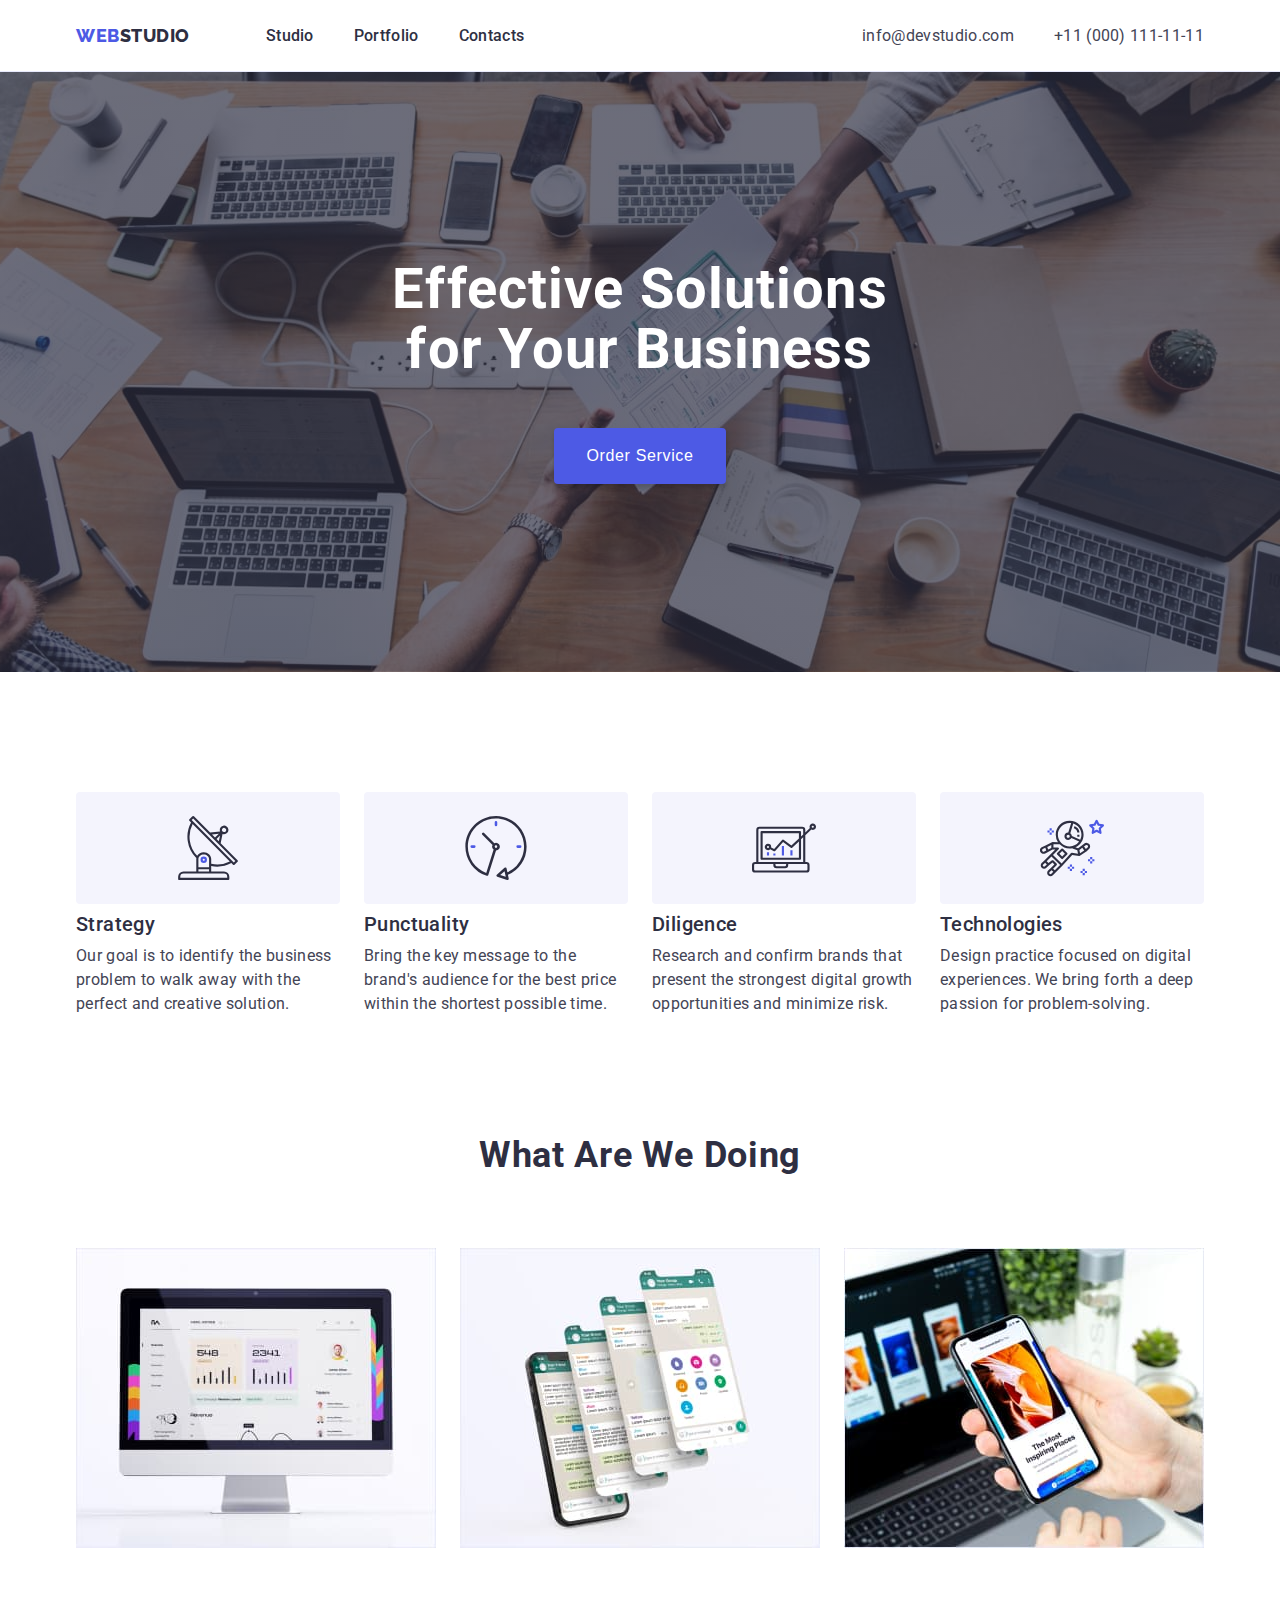
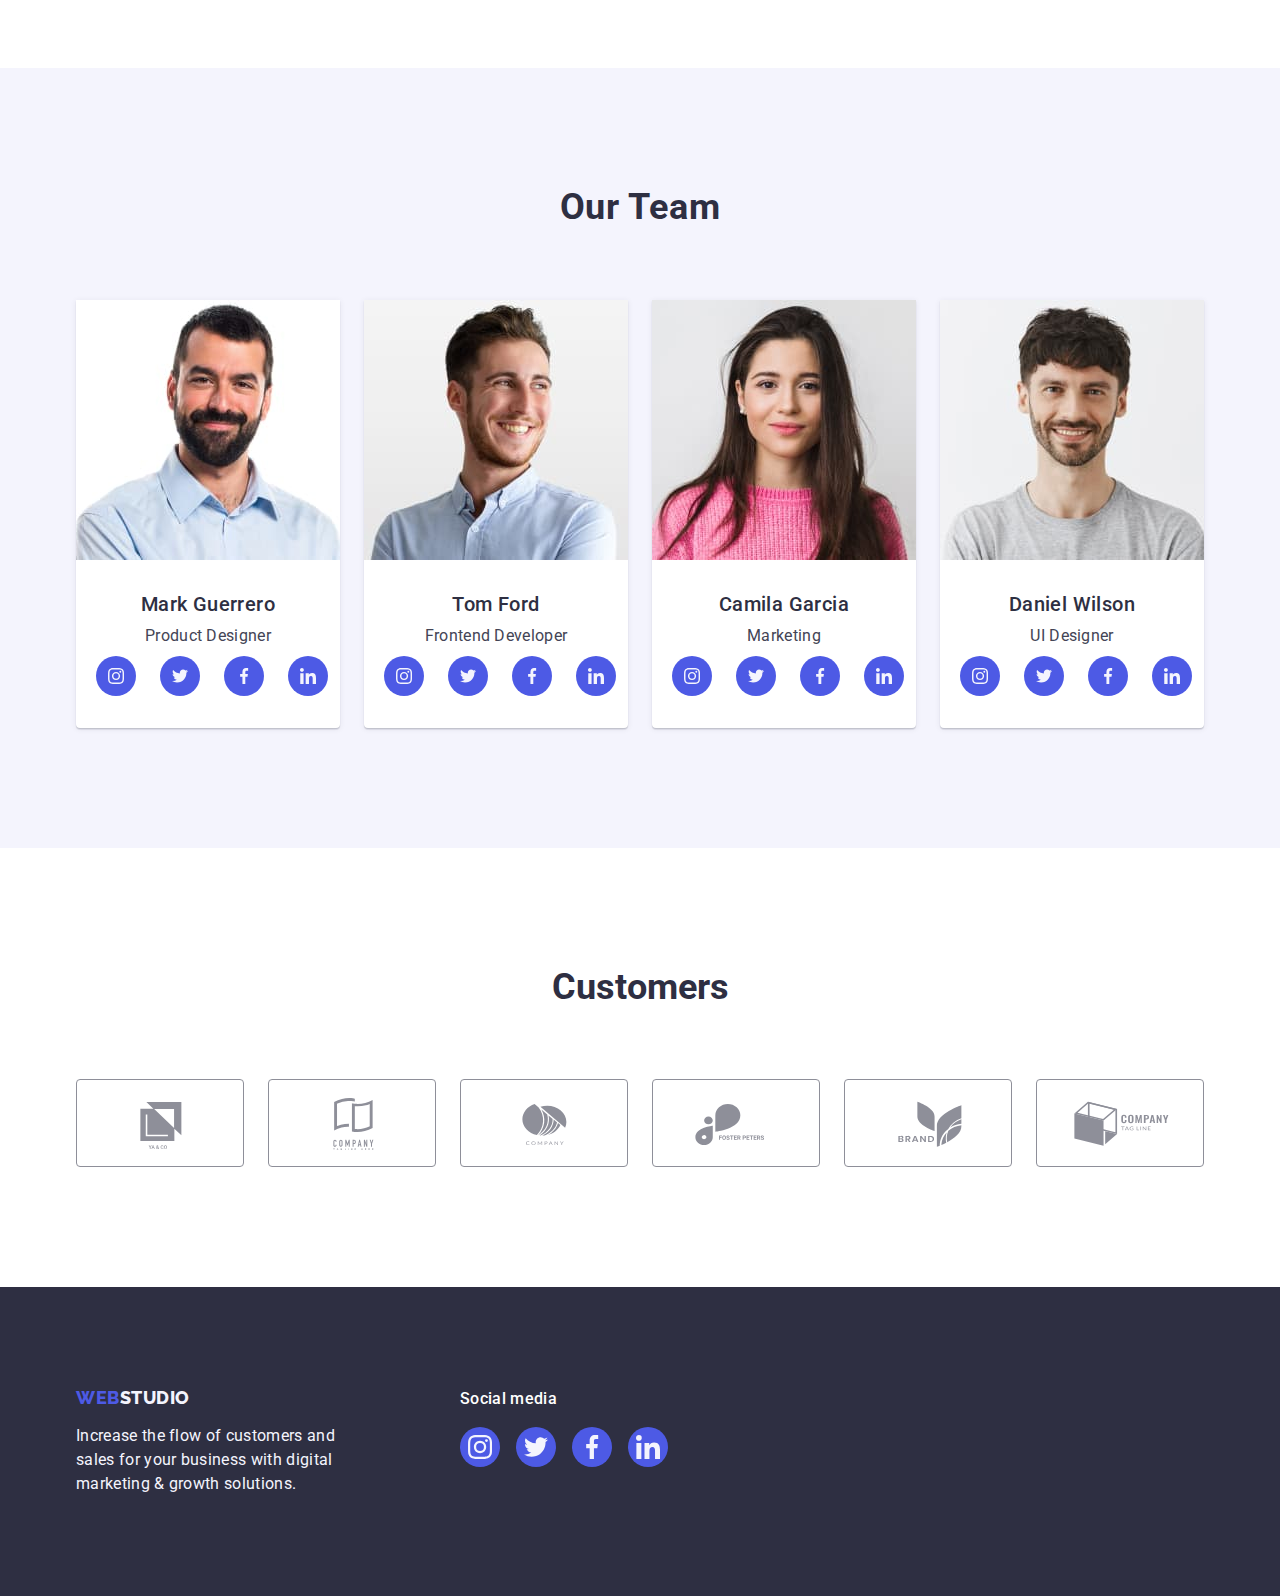
==== commit 1307ef5e: "Update index.html" ====
--- a/index.html
+++ b/index.html
@@ -155,7 +155,7 @@
       <section class="team-back section">
         <div class="container">
           <h2 class="addheader-team">Our Team</h2>
-          <ul class="list back list">
+          <ul class="back list">
             <li class="back-white">
               <img
                 src="./images/markguerrero.jpg"
@@ -377,49 +377,49 @@
       <section class="section">
 <div class="container">
 <h2 class="cust-content">Customers</h2>
-<ul class="cust-clients">
-  <li class="cust-list">
-    <a class="cust-link" href="">
+<ul class="cust-clients list">
+  <li class="customers-list">
+    <a class="cust-link link" href="">
       <svg class="cust-svg" width="104" height="56">
         <use href="./images/icon.svg#icon-Logo"></use>
       </svg>
     </a>
   </li>
 
-  <li class="cust-list">
-    <a class="cust-link" href="">
+  <li class="customers-list">
+    <a class="cust-link link" href="">
       <svg class="cust-svg" width="104" height="56">
         <use href="./images/icon.svg#icon-Logo-1"></use>
       </svg>
     </a>
   </li>
 
-  <li class="cust-list">
-    <a class="cust-link" href="">
+  <li class="customers-list">
+    <a class="cust-link link" href="">
       <svg class="cust-svg" width="104" height="56">
         <use href="./images/icon.svg#icon-Logo-2"></use>
       </svg>
     </a>
   </li>
 
-  <li class="cust-list">
-    <a class="cust-link" href="">
+  <li class="customers-list">
+    <a class="cust-link link" href="">
       <svg class="cust-svg" width="104" height="56">
         <use href="./images/icon.svg#icon-Logo-3"></use>
       </svg>
     </a>
   </li>
 
-  <li class="cust-list">
-    <a class="cust-link" href="">
+  <li class="customers-list">
+    <a class="cust-link link" href="">
       <svg class="cust-svg" width="104" height="56">
         <use href="./images/icon.svg#icon-Logo-4"></use>
       </svg>
     </a>
   </li>
 
-  <li class="cust-list">
-    <a class="cust-link" href="">
+  <li class="customers-list">
+    <a class="cust-link link" href="">
       <svg class="cust-svg" width="104" height="56">
         <use href="./images/icon.svg#icon-Logo-5"></use>
       </svg>
--- a/css/styles.css
+++ b/css/styles.css
@@ -25,9 +25,6 @@
   width: 1158px;
   margin-left: auto;
   margin-right: auto;
-
-  /* outline: 2px solid orange;
-    outline-offset: -2px; */
   padding-left: 15px;
   padding-right: 15px;
 }
@@ -290,6 +287,7 @@
   background: var(--background-dop-color);
 }
 .back {
+  padding: 0px;
   gap: 24px;
   display: flex;
 }
@@ -316,6 +314,9 @@
 }
 
 .team-content {
+  text-align: center;
+  justify-content: center;
+  
   padding: 32px 0;
   border-radius: 0px 0px 4px 4px;
 }
@@ -332,12 +333,13 @@
   margin-bottom: 8px;
 }
 .socials{
+  width: 232px;
   display: flex;
   justify-content: center;
   gap: 24px;
   list-style: none;
 }
-.social-items{
+.social-item{
   width: 40px;
   height: 40px;
 }
@@ -347,6 +349,7 @@
   height: 16px;
 }
 .socials-link{
+  
   display: flex;
   width: 40px;
   height: 40px;
@@ -376,8 +379,7 @@
   display: flex;
   gap: 24px;
 }
-.cust-list{
-  
+.customers-list{
   width: calc((100% - 120px) / 6);
   height: 88px;
   
